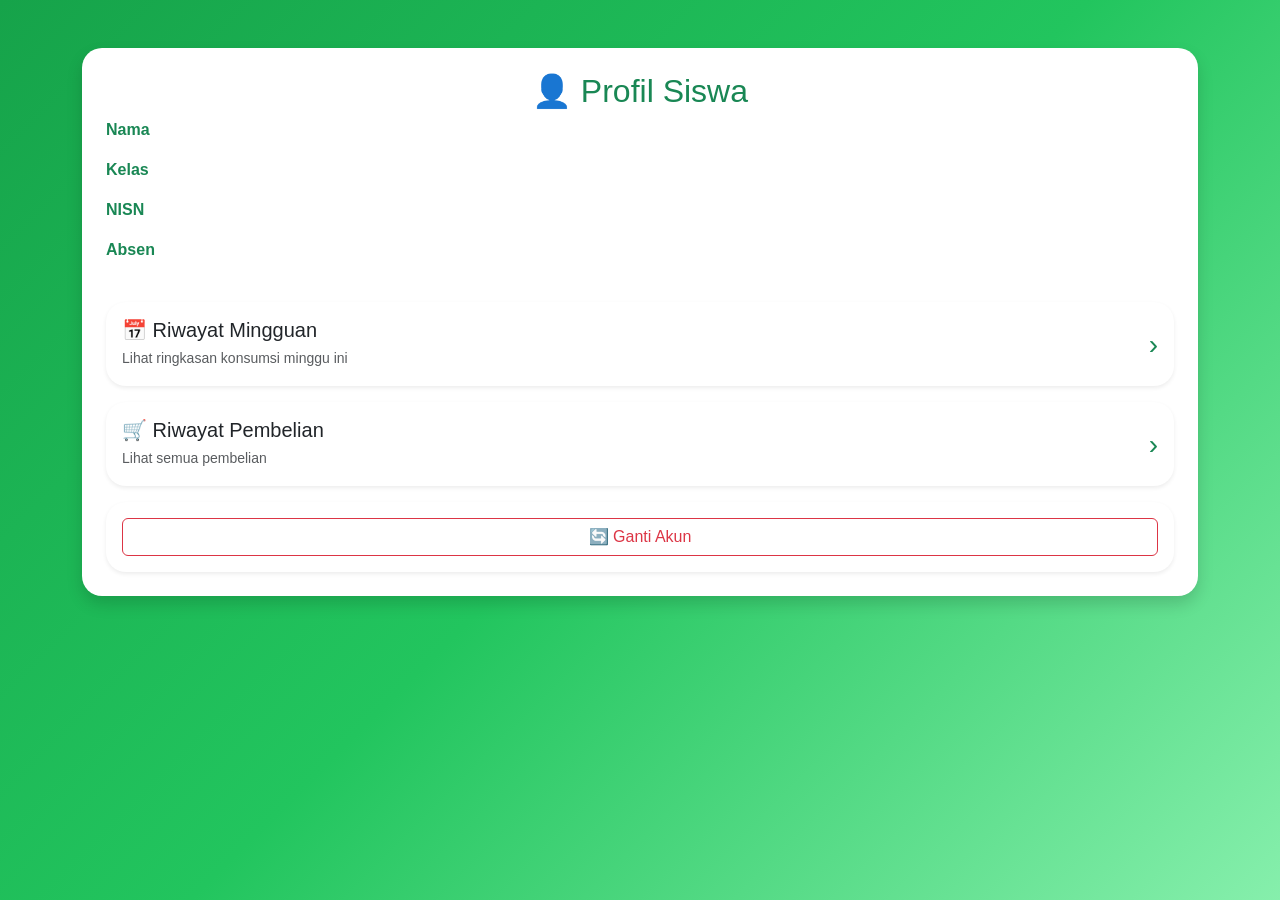
==== NUTRITRACK/profil.html @ 906addd0 "Add files via upload" ====
<!DOCTYPE html>
<html lang="id">

<head>

<meta charset="UTF-8">
<meta name="viewport" content="width=device-width, initial-scale=1">

<title>Profil Siswa</title>

<link href="https://cdn.jsdelivr.net/npm/bootstrap@5.3.7/dist/css/bootstrap.min.css" rel="stylesheet">
<link rel="stylesheet" href="css/style.css">

</head>

<body>

<div class="container py-5">

<div class="card shadow p-4">

<h2 class="text-success text-center">
👤 Profil Siswa
</h2>

<div class="mb-3">

    <label class="fw-bold text-success">
        Nama
    </label>

    <div id="nama"></div>

</div>

<div class="mb-3">

    <label class="fw-bold text-success">
        Kelas
    </label>

    <div id="kelas"></div>

</div>

<div class="mb-3">

    <label class="fw-bold text-success">
        NISN
    </label>

    <div id="nisn"></div>

</div>

<div class="mb-3">

    <label class="fw-bold text-success">
        Absen
    </label>

    <div id="absen"></div>

</div>

<!-- MENU RIWAYAT -->

<div class="card shadow-sm mt-4">

    <a href="mingguan.html"
       class="text-decoration-none text-dark">

        <div class="card-body d-flex justify-content-between align-items-center">

            <div>

                <h5 class="mb-1">
                    📅 Riwayat Mingguan
                </h5>

                <small class="text-muted">
                    Lihat ringkasan konsumsi minggu ini
                </small>

            </div>

            <h3 class="mb-0 text-success">
                ›
            </h3>

        </div>

    </a>

</div>


<div class="card shadow-sm mt-3">

    <a href="riwayat.html"
       class="text-decoration-none text-dark">

        <div class="card-body d-flex justify-content-between align-items-center">

            <div>

                <h5 class="mb-1">
                    🛒 Riwayat Pembelian
                </h5>

                <small class="text-muted">
                    Lihat semua pembelian
                </small>

            </div>

            <h3 class="mb-0 text-success">
                ›
            </h3>

        </div>

    </a>

</div>

<div class="card shadow-sm mt-3">

    <button
        id="btnGantiAkun"
        class="btn btn-outline-danger m-3">

        🔄 Ganti Akun

    </button>

</div>
</div>

</div>

<script src="js/profil.js"></script>

</body>

</html>
---- NUTRITRACK/css/style.css ----
body{
    margin:0;
    padding:0;
    font-family:Arial, Helvetica, sans-serif;

    background: linear-gradient(135deg,#16a34a,#22c55e,#86efac);

    min-height:100vh;
}

.card{
    border:none;
    border-radius:20px;
}

.form-control,
.form-select{
    height:50px;
    border-radius:12px;
}

.btn-success{
    height:50px;
    border-radius:12px;
    font-size:18px;
    font-weight:bold;
}

h1{
    font-weight:bold;
}

p{
    font-size:15px;
}

#natrium,
#lemak,
#gula,
#kalori,
#serat{
    font-size:18px;
    font-weight:500;
    padding:8px 0;
    border-bottom:1px solid #e5e7eb;
}
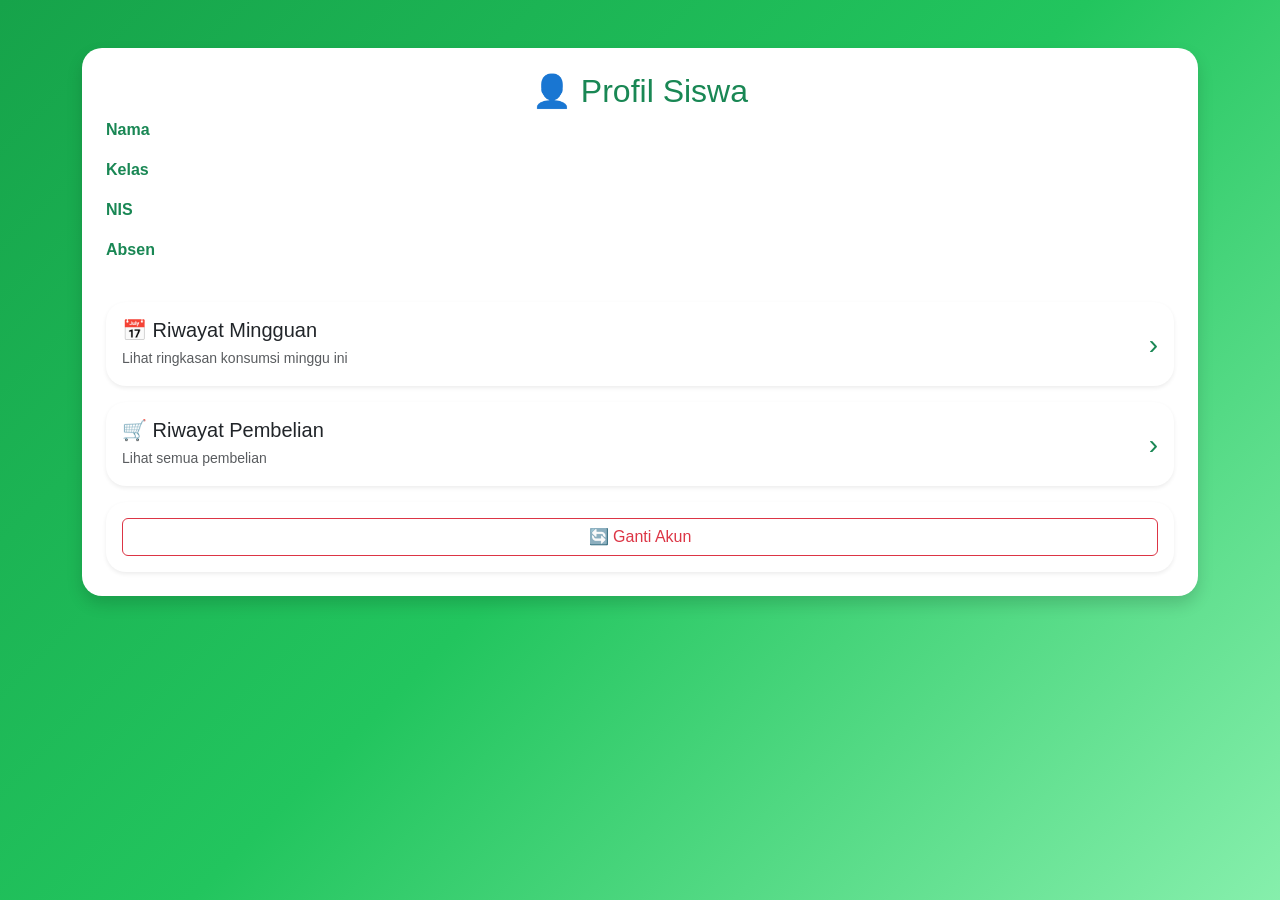
==== commit 4ffb3d07: "fix profil mingguan" ====
--- a/NUTRITRACK/profil.html
+++ b/NUTRITRACK/profil.html
@@ -46,7 +46,7 @@
 <div class="mb-3">
 
     <label class="fw-bold text-success">
-        NISN
+        NIS
     </label>
 
     <div id="nisn"></div>
@@ -67,7 +67,7 @@
 
 <div class="card shadow-sm mt-4">
 
-    <a href="mingguan.html"
+    <a href="Mingguan.html"
        class="text-decoration-none text-dark">
 
         <div class="card-body d-flex justify-content-between align-items-center">
@@ -143,4 +143,4 @@
 
 </body>
 
-</html>+</html>
